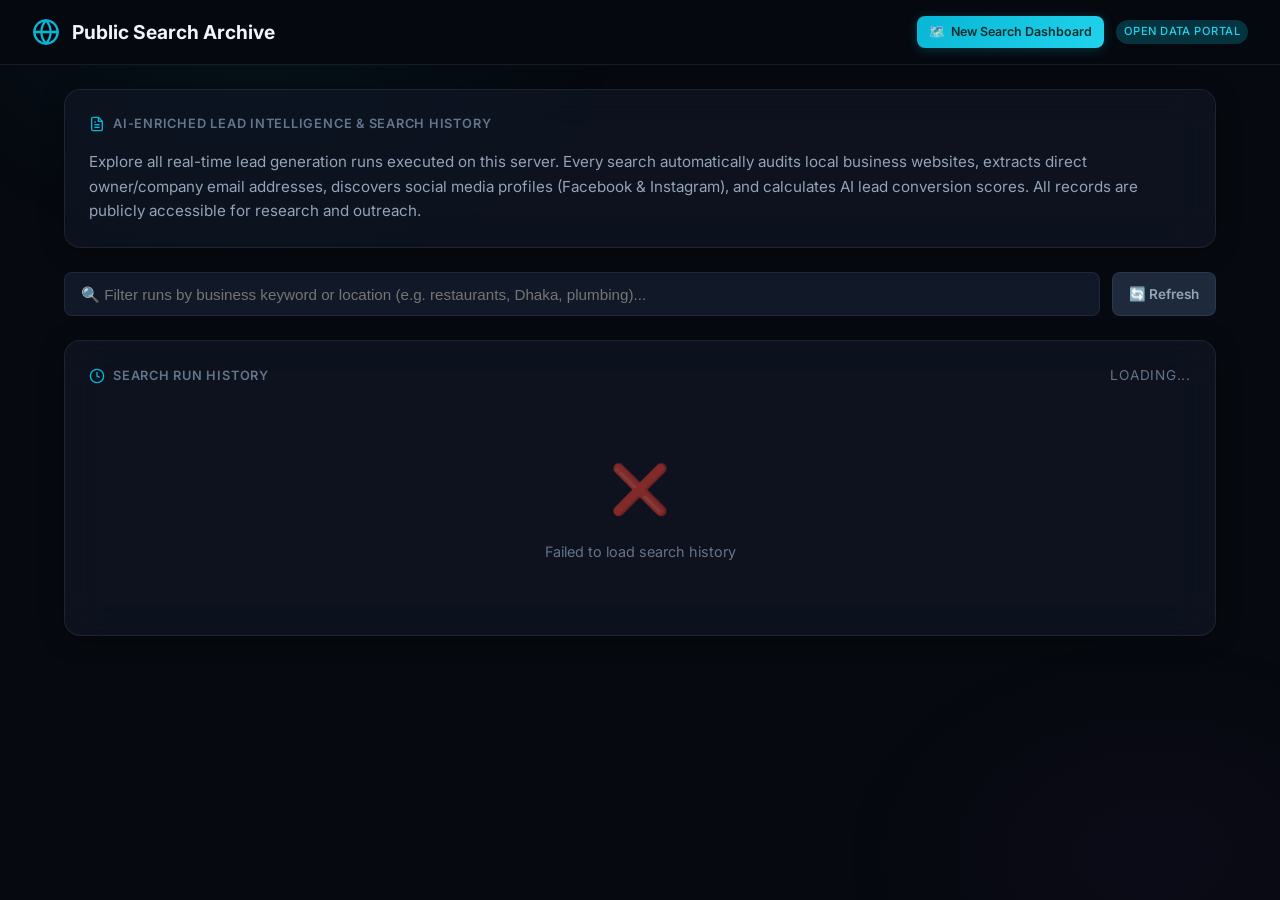
==== static/history.html @ 9029a69c "feat: add public search archive with IP logging, emails, and socials" ====
<!DOCTYPE html>
<html lang="en">
<head>
  <meta charset="UTF-8">
  <meta name="viewport" content="width=device-width, initial-scale=1.0">
  <title>Public Search Archive — Maps Outreach Agent</title>
  <meta name="description" content="Public repository of AI-enriched local business leads, emails, social profiles, and search analytics.">
  <link rel="stylesheet" href="/static/style.css">
  <link rel="icon" href="data:image/svg+xml,<svg xmlns='http://www.w3.org/2000/svg' viewBox='0 0 100 100'><text y='.9em' font-size='90'>🌐</text></svg>">
  <style>
    .ip-badge {
      display: inline-flex;
      align-items: center;
      gap: 4px;
      font-size: 0.75rem;
      font-family: monospace;
      background: var(--bg-hover);
      color: var(--text-accent);
      padding: 2px 8px;
      border-radius: 4px;
      border: 1px solid var(--glass-border);
    }
    .filter-bar {
      margin-bottom: 24px;
      display: flex;
      gap: 12px;
    }
    .filter-bar input {
      flex: 1;
      background: var(--bg-surface);
      border: 1px solid var(--glass-border);
      color: var(--text-primary);
      padding: 10px 16px;
      border-radius: var(--radius-sm);
      font-size: 0.95rem;
      outline: none;
      transition: var(--transition);
    }
    .filter-bar input:focus {
      border-color: var(--accent);
      box-shadow: 0 0 0 2px var(--accent-glow);
    }
    .run-card {
      background: var(--glass-bg);
      border: 1px solid var(--glass-border);
      border-radius: var(--radius-md);
      padding: 16px 20px;
      margin-bottom: 12px;
      display: flex;
      align-items: center;
      justify-content: space-between;
      transition: var(--transition);
    }
    .run-card:hover {
      border-color: rgba(34, 211, 238, 0.3);
      transform: translateY(-1px);
    }
    .run-card__info {
      display: flex;
      flex-direction: column;
      gap: 4px;
    }
    .run-card__title {
      font-size: 1.05rem;
      font-weight: 600;
      color: var(--text-primary);
      display: flex;
      align-items: center;
      gap: 8px;
    }
    .run-card__meta {
      font-size: 0.85rem;
      color: var(--text-secondary);
      display: flex;
      align-items: center;
      gap: 16px;
      flex-wrap: wrap;
    }
    .run-card__actions {
      display: flex;
      gap: 8px;
    }
    .social-link {
      display: inline-flex;
      align-items: center;
      gap: 4px;
      color: var(--accent-light);
      text-decoration: none;
      font-size: 0.85rem;
      background: var(--bg-elevated);
      padding: 2px 6px;
      border-radius: 4px;
      margin-right: 4px;
    }
    .social-link:hover {
      background: var(--bg-hover);
    }
  </style>
</head>
<body>

  <!-- ── Header ────────────────────────────────────────────── -->
  <header class="header">
    <div class="header__brand">
      <svg viewBox="0 0 24 24" fill="none" stroke="currentColor" stroke-width="2" stroke-linecap="round" stroke-linejoin="round">
        <circle cx="12" cy="12" r="10"></circle>
        <line x1="2" y1="12" x2="22" y2="12"></line>
        <path d="M12 2a15.3 15.3 0 0 1 4 10 15.3 15.3 0 0 1-4 10 15.3 15.3 0 0 1-4-10 15.3 15.3 0 0 1 4-10z"></path>
      </svg>
      Public Search Archive
    </div>
    <div style="display: flex; align-items: center; gap: 12px;">
      <a href="/" class="btn btn--primary btn--sm" style="text-decoration: none; display: flex; align-items: center; gap: 6px;">
        <span>🗺️</span> New Search Dashboard
      </a>
      <span class="header__badge">Open Data Portal</span>
    </div>
  </header>

  <main class="container">

    <!-- ── Intro Panel ───────────────────────────────────────── -->
    <section class="card" style="margin-bottom: 24px;">
      <div class="card__title">
        <svg viewBox="0 0 24 24" fill="none" stroke="currentColor" stroke-width="2"><path d="M14 2H6a2 2 0 0 0-2 2v16a2 2 0 0 0 2 2h12a2 2 0 0 0 2-2V8z"></path><polyline points="14 2 14 8 20 8"></polyline><line x1="16" y1="13" x2="8" y2="13"></line><line x1="16" y1="17" x2="8" y2="17"></line><polyline points="10 9 9 9 8 9"></polyline></svg>
        AI-Enriched Lead Intelligence & Search History
      </div>
      <p style="color: var(--text-secondary); font-size: 0.95rem; line-height: 1.6;">
        Explore all real-time lead generation runs executed on this server. Every search automatically audits local business websites, extracts direct owner/company email addresses, discovers social media profiles (Facebook & Instagram), and calculates AI lead conversion scores. All records are publicly accessible for research and outreach.
      </p>
    </section>

    <!-- ── Filter ────────────────────────────────────────────── -->
    <div class="filter-bar">
      <input type="text" id="filterInput" placeholder="🔍 Filter runs by business keyword or location (e.g. restaurants, Dhaka, plumbing)...">
      <button class="btn btn--skip" id="btnRefresh" style="height: 44px; padding: 0 16px;" title="Refresh list">
        🔄 Refresh
      </button>
    </div>

    <!-- ── Runs List ─────────────────────────────────────────── -->
    <section class="card">
      <div class="card__title" style="justify-content: space-between;">
        <div style="display: flex; align-items: center; gap: 8px;">
          <svg viewBox="0 0 24 24" fill="none" stroke="currentColor" stroke-width="2"><circle cx="12" cy="12" r="10"/><polyline points="12 6 12 12 16 14"/></svg>
          Search Run History
        </div>
        <span id="runsCount" style="font-size: 0.85rem; color: var(--text-muted); font-weight: normal;">Loading...</span>
      </div>
      <div id="runsContainer">
        <div class="empty-state">
          <div class="empty-state__icon">⏳</div>
          <div class="empty-state__text">Loading search history...</div>
        </div>
      </div>
    </section>

    <!-- ── Enriched Leads Modal / Section ─────────────────────── -->
    <section class="card leads-section hidden" id="leadsSection" style="margin-top: 32px;">
      <div class="card__title" style="justify-content: space-between;">
        <div style="display: flex; align-items: center; gap: 8px;">
          <svg viewBox="0 0 24 24" fill="none" stroke="currentColor" stroke-width="2"><path d="M17 21v-2a4 4 0 0 0-4-4H5a4 4 0 0 0-4 4v2"/><circle cx="9" cy="7" r="4"/><path d="M23 21v-2a4 4 0 0 0-3-3.87"/><path d="M16 3.13a4 4 0 0 1 0 7.75"/></svg>
          <span id="leadsTitle">Enriched Leads</span>
        </div>
        <div style="display: flex; gap: 8px;">
          <button class="btn btn--skip btn--sm" id="btnExportRunCsv">📥 Download CSV</button>
          <button class="btn btn--sm" id="btnCloseLeads" style="background: var(--bg-hover); border: 1px solid var(--glass-border); color: var(--text-primary);">✕ Close</button>
        </div>
      </div>
      <div id="leadsContent"></div>
    </section>
  </main>

  <script src="/static/history.js"></script>
</body>
</html>
---- static/style.css ----
/* ═══════════════════════════════════════════════════════════════
   Maps Outreach Agent — Dark Glassmorphism Design System
   ═══════════════════════════════════════════════════════════════ */

@import url('https://fonts.googleapis.com/css2?family=Inter:wght@300;400;500;600;700;800&display=swap');

/* ── Tokens ──────────────────────────────────────────────────── */
:root {
  /* Base palette */
  --bg-deep:        #06090f;
  --bg-base:        #0c1220;
  --bg-surface:     #111827;
  --bg-elevated:    #1e293b;
  --bg-hover:       #263044;

  /* Glass */
  --glass-bg:       rgba(17, 24, 39, 0.65);
  --glass-border:   rgba(148, 163, 184, 0.12);
  --glass-blur:     20px;

  /* Text */
  --text-primary:   #f1f5f9;
  --text-secondary: #94a3b8;
  --text-muted:     #64748b;
  --text-accent:    #22d3ee;

  /* Accents */
  --accent:         #06b6d4;
  --accent-light:   #22d3ee;
  --accent-glow:    rgba(6, 182, 212, 0.25);
  --gradient:       linear-gradient(135deg, #06b6d4, #22d3ee);

  /* Status colors */
  --green:          #10b981;
  --green-bg:       rgba(16, 185, 129, 0.12);
  --amber:          #f59e0b;
  --amber-bg:       rgba(245, 158, 11, 0.12);
  --red:            #ef4444;
  --red-bg:         rgba(239, 68, 68, 0.12);
  --blue:           #3b82f6;
  --blue-bg:        rgba(59, 130, 246, 0.12);
  --purple:         #a855f7;
  --purple-bg:      rgba(168, 85, 247, 0.12);

  /* Layout */
  --radius-sm:      8px;
  --radius-md:      12px;
  --radius-lg:      16px;
  --radius-xl:      20px;
  --shadow:         0 4px 24px rgba(0, 0, 0, 0.3);
  --shadow-lg:      0 8px 40px rgba(0, 0, 0, 0.4);
  --transition:     200ms ease;
}

/* ── Reset ───────────────────────────────────────────────────── */
*, *::before, *::after {
  box-sizing: border-box;
  margin: 0;
  padding: 0;
}

html {
  font-size: 16px;
  -webkit-font-smoothing: antialiased;
  -moz-osx-font-smoothing: grayscale;
}

body {
  font-family: 'Inter', -apple-system, BlinkMacSystemFont, sans-serif;
  background: var(--bg-deep);
  color: var(--text-primary);
  line-height: 1.6;
  min-height: 100vh;
  overflow-x: hidden;
}

/* Ambient background gradient */
body::before {
  content: '';
  position: fixed;
  top: -30%;
  left: -10%;
  width: 60%;
  height: 60%;
  background: radial-gradient(ellipse, rgba(6, 182, 212, 0.06) 0%, transparent 70%);
  pointer-events: none;
  z-index: 0;
}
body::after {
  content: '';
  position: fixed;
  bottom: -20%;
  right: -15%;
  width: 50%;
  height: 50%;
  background: radial-gradient(ellipse, rgba(168, 85, 247, 0.04) 0%, transparent 70%);
  pointer-events: none;
  z-index: 0;
}

/* ── Header ──────────────────────────────────────────────────── */
.header {
  position: sticky;
  top: 0;
  z-index: 100;
  padding: 16px 32px;
  background: rgba(6, 9, 15, 0.85);
  backdrop-filter: blur(16px);
  -webkit-backdrop-filter: blur(16px);
  border-bottom: 1px solid var(--glass-border);
  display: flex;
  align-items: center;
  justify-content: space-between;
}

.header__brand {
  display: flex;
  align-items: center;
  gap: 12px;
  font-size: 1.2rem;
  font-weight: 700;
  color: var(--text-primary);
}

.header__brand svg {
  width: 28px;
  height: 28px;
  color: var(--accent);
}

.header__badge {
  font-size: 0.7rem;
  font-weight: 500;
  padding: 3px 8px;
  border-radius: 999px;
  background: var(--accent-glow);
  color: var(--accent-light);
  letter-spacing: 0.04em;
  text-transform: uppercase;
}

/* ── Main container ──────────────────────────────────────────── */
.container {
  position: relative;
  z-index: 1;
  max-width: 1200px;
  margin: 0 auto;
  padding: 24px 24px 64px;
}

/* ── Glass card ──────────────────────────────────────────────── */
.card {
  background: var(--glass-bg);
  backdrop-filter: blur(var(--glass-blur));
  -webkit-backdrop-filter: blur(var(--glass-blur));
  border: 1px solid var(--glass-border);
  border-radius: var(--radius-lg);
  padding: 24px;
  box-shadow: var(--shadow);
  transition: border-color var(--transition);
}

.card:hover {
  border-color: rgba(148, 163, 184, 0.2);
}

.card__title {
  font-size: 0.8rem;
  font-weight: 600;
  text-transform: uppercase;
  letter-spacing: 0.06em;
  color: var(--text-muted);
  margin-bottom: 16px;
  display: flex;
  align-items: center;
  gap: 8px;
}

.card__title svg {
  width: 16px;
  height: 16px;
  color: var(--accent);
}

/* ── Search panel ────────────────────────────────────────────── */
.search-panel {
  margin-bottom: 24px;
}

.search-form {
  display: grid;
  grid-template-columns: 1fr 1fr auto auto auto;
  gap: 12px;
  align-items: end;
}

@media (max-width: 768px) {
  .search-form {
    grid-template-columns: 1fr;
  }
}

.form-group {
  display: flex;
  flex-direction: column;
  gap: 6px;
}

.form-group label {
  font-size: 0.75rem;
  font-weight: 500;
  color: var(--text-secondary);
  text-transform: uppercase;
  letter-spacing: 0.04em;
}

.form-group input {
  background: var(--bg-surface);
  border: 1px solid var(--glass-border);
  border-radius: var(--radius-sm);
  padding: 10px 14px;
  color: var(--text-primary);
  font-family: inherit;
  font-size: 0.9rem;
  outline: none;
  transition: border-color var(--transition), box-shadow var(--transition);
}

.form-group input:focus {
  border-color: var(--accent);
  box-shadow: 0 0 0 3px var(--accent-glow);
}

.form-group input::placeholder {
  color: var(--text-muted);
}

/* ── Buttons ─────────────────────────────────────────────────── */
.btn {
  display: inline-flex;
  align-items: center;
  justify-content: center;
  gap: 8px;
  padding: 10px 20px;
  border: none;
  border-radius: var(--radius-sm);
  font-family: inherit;
  font-size: 0.85rem;
  font-weight: 600;
  cursor: pointer;
  transition: all var(--transition);
  white-space: nowrap;
}

.btn--primary {
  background: var(--gradient);
  color: #042f2e;
  box-shadow: 0 2px 12px var(--accent-glow);
}
.btn--primary:hover {
  transform: translateY(-1px);
  box-shadow: 0 4px 20px var(--accent-glow);
}
.btn--primary:active {
  transform: translateY(0);
}
.btn--primary:disabled {
  opacity: 0.5;
  cursor: not-allowed;
  transform: none;
}

.btn--approve {
  background: var(--green-bg);
  color: var(--green);
  border: 1px solid rgba(16, 185, 129, 0.25);
}
.btn--approve:hover { background: rgba(16, 185, 129, 0.2); }

.btn--reject {
  background: var(--red-bg);
  color: var(--red);
  border: 1px solid rgba(239, 68, 68, 0.25);
}
.btn--reject:hover { background: rgba(239, 68, 68, 0.2); }

.btn--edit {
  background: var(--amber-bg);
  color: var(--amber);
  border: 1px solid rgba(245, 158, 11, 0.25);
}
.btn--edit:hover { background: rgba(245, 158, 11, 0.2); }

.btn--skip {
  background: var(--bg-elevated);
  color: var(--text-secondary);
  border: 1px solid var(--glass-border);
}
.btn--skip:hover { background: var(--bg-hover); }

.btn--sm {
  padding: 6px 12px;
  font-size: 0.78rem;
}

/* ── Stats row ───────────────────────────────────────────────── */
.stats-row {
  display: grid;
  grid-template-columns: repeat(auto-fit, minmax(140px, 1fr));
  gap: 12px;
  margin-bottom: 24px;
}

.stat-card {
  background: var(--glass-bg);
  backdrop-filter: blur(var(--glass-blur));
  -webkit-backdrop-filter: blur(var(--glass-blur));
  border: 1px solid var(--glass-border);
  border-radius: var(--radius-md);
  padding: 16px 20px;
  text-align: center;
  transition: border-color var(--transition), transform var(--transition);
}

.stat-card:hover {
  border-color: rgba(148, 163, 184, 0.2);
  transform: translateY(-2px);
}

.stat-card__value {
  font-size: 2rem;
  font-weight: 800;
  background: var(--gradient);
  -webkit-background-clip: text;
  background-clip: text;
  -webkit-text-fill-color: transparent;
  line-height: 1.2;
}

.stat-card__label {
  font-size: 0.72rem;
  font-weight: 500;
  color: var(--text-muted);
  text-transform: uppercase;
  letter-spacing: 0.05em;
  margin-top: 4px;
}

/* ── Progress section ────────────────────────────────────────── */
.progress-section {
  margin-bottom: 24px;
}

.progress-bar-wrap {
  width: 100%;
  height: 6px;
  background: var(--bg-elevated);
  border-radius: 999px;
  overflow: hidden;
  margin-bottom: 16px;
}

.progress-bar {
  height: 100%;
  background: var(--gradient);
  border-radius: 999px;
  transition: width 0.5s ease;
  width: 0%;
}

.progress-status {
  font-size: 0.85rem;
  color: var(--text-secondary);
  margin-bottom: 12px;
}

/* Pipeline event feed */
.event-feed {
  display: flex;
  flex-direction: column;
  gap: 8px;
  max-height: 400px;
  overflow-y: auto;
  padding-right: 4px;
}

.event-feed::-webkit-scrollbar {
  width: 4px;
}
.event-feed::-webkit-scrollbar-track {
  background: transparent;
}
.event-feed::-webkit-scrollbar-thumb {
  background: var(--bg-hover);
  border-radius: 999px;
}

.event-item {
  display: flex;
  align-items: center;
  gap: 12px;
  padding: 10px 14px;
  background: var(--bg-surface);
  border: 1px solid var(--glass-border);
  border-radius: var(--radius-sm);
  font-size: 0.85rem;
  animation: slideIn 0.3s ease;
}

@keyframes slideIn {
  from { opacity: 0; transform: translateY(-8px); }
  to   { opacity: 1; transform: translateY(0); }
}

.event-item__icon {
  flex-shrink: 0;
  width: 28px;
  height: 28px;
  border-radius: 50%;
  display: flex;
  align-items: center;
  justify-content: center;
  font-size: 0.85rem;
}

.event-item__icon--processing {
  background: var(--blue-bg);
}
.event-item__icon--skipped {
  background: var(--bg-elevated);
}
.event-item__icon--approval {
  background: var(--amber-bg);
}
.event-item__icon--done {
  background: var(--green-bg);
}
.event-item__icon--error {
  background: var(--red-bg);
}

.event-item__text {
  flex: 1;
  min-width: 0;
}

.event-item__name {
  font-weight: 600;
  color: var(--text-primary);
}

.event-item__detail {
  color: var(--text-muted);
  font-size: 0.8rem;
}

.event-item__actions {
  flex-shrink: 0;
}

/* ── Score badge ──────────────────────────────────────────────── */
.score-badge {
  display: inline-flex;
  align-items: center;
  gap: 4px;
  padding: 3px 10px;
  border-radius: 999px;
  font-size: 0.75rem;
  font-weight: 700;
}

.score-badge--high {
  background: var(--green-bg);
  color: var(--green);
}
.score-badge--mid {
  background: var(--amber-bg);
  color: var(--amber);
}
.score-badge--low {
  background: var(--red-bg);
  color: var(--red);
}

/* ── Quality badge ───────────────────────────────────────────── */
.quality-badge {
  display: inline-flex;
  padding: 2px 8px;
  border-radius: 999px;
  font-size: 0.7rem;
  font-weight: 600;
  text-transform: uppercase;
  letter-spacing: 0.03em;
}

.quality-badge--none {
  background: var(--red-bg);
  color: var(--red);
}
.quality-badge--dead {
  background: var(--red-bg);
  color: var(--red);
}
.quality-badge--social {
  background: var(--purple-bg);
  color: var(--purple);
}
.quality-badge--outdated {
  background: var(--amber-bg);
  color: var(--amber);
}
.quality-badge--good {
  background: var(--green-bg);
  color: var(--green);
}

/* ── Status badge ────────────────────────────────────────────── */
.status-badge {
  display: inline-flex;
  align-items: center;
  gap: 4px;
  padding: 3px 10px;
  border-radius: 999px;
  font-size: 0.72rem;
  font-weight: 600;
}

.status-badge--pending {
  background: var(--amber-bg);
  color: var(--amber);
}
.status-badge--approved {
  background: var(--green-bg);
  color: var(--green);
}
.status-badge--sent {
  background: var(--blue-bg);
  color: var(--blue);
}
.status-badge--rejected {
  background: var(--red-bg);
  color: var(--red);
}
.status-badge--skipped {
  background: var(--bg-elevated);
  color: var(--text-muted);
}

/* ── Leads table ─────────────────────────────────────────────── */
.leads-section {
  margin-bottom: 24px;
}

.leads-table-wrap {
  overflow-x: auto;
}

.leads-table {
  width: 100%;
  border-collapse: collapse;
  font-size: 0.85rem;
}

.leads-table th {
  text-align: left;
  font-size: 0.72rem;
  font-weight: 600;
  text-transform: uppercase;
  letter-spacing: 0.05em;
  color: var(--text-muted);
  padding: 10px 12px;
  border-bottom: 1px solid var(--glass-border);
}

.leads-table td {
  padding: 12px;
  border-bottom: 1px solid rgba(148, 163, 184, 0.06);
  color: var(--text-secondary);
  vertical-align: middle;
}

.leads-table tr:hover td {
  background: rgba(148, 163, 184, 0.04);
}

.leads-table__name {
  font-weight: 600;
  color: var(--text-primary);
}

.leads-table__email {
  font-family: 'SF Mono', 'Fira Code', monospace;
  font-size: 0.8rem;
}

/* ── Modal (approval overlay) ────────────────────────────────── */
.modal-overlay {
  position: fixed;
  inset: 0;
  z-index: 1000;
  background: rgba(0, 0, 0, 0.6);
  backdrop-filter: blur(6px);
  -webkit-backdrop-filter: blur(6px);
  display: none;
  align-items: center;
  justify-content: center;
  padding: 24px;
  animation: fadeIn 0.2s ease;
}

.modal-overlay.active {
  display: flex;
}

@keyframes fadeIn {
  from { opacity: 0; }
  to   { opacity: 1; }
}

.modal {
  background: var(--bg-surface);
  border: 1px solid var(--glass-border);
  border-radius: var(--radius-xl);
  max-width: 640px;
  width: 100%;
  max-height: 85vh;
  overflow-y: auto;
  box-shadow: var(--shadow-lg);
  animation: slideUp 0.3s ease;
}

@keyframes slideUp {
  from { opacity: 0; transform: translateY(20px); }
  to   { opacity: 1; transform: translateY(0); }
}

.modal__header {
  display: flex;
  align-items: center;
  justify-content: space-between;
  padding: 20px 24px;
  border-bottom: 1px solid var(--glass-border);
}

.modal__title {
  font-size: 1.1rem;
  font-weight: 700;
}

.modal__close {
  background: none;
  border: none;
  color: var(--text-muted);
  font-size: 1.2rem;
  cursor: pointer;
  padding: 4px;
  transition: color var(--transition);
}
.modal__close:hover {
  color: var(--text-primary);
}

.modal__body {
  padding: 24px;
}

.modal__section {
  margin-bottom: 20px;
}

.modal__section-title {
  font-size: 0.75rem;
  font-weight: 600;
  text-transform: uppercase;
  letter-spacing: 0.05em;
  color: var(--text-muted);
  margin-bottom: 10px;
}

.modal__detail-grid {
  display: grid;
  grid-template-columns: 1fr 1fr;
  gap: 8px;
}

.modal__detail {
  font-size: 0.85rem;
}

.modal__detail-label {
  color: var(--text-muted);
  font-size: 0.75rem;
}

.modal__detail-value {
  color: var(--text-primary);
  font-weight: 500;
  word-break: break-all;
}

.modal__pitch-preview {
  background: var(--bg-deep);
  border: 1px solid var(--glass-border);
  border-radius: var(--radius-md);
  padding: 16px;
  font-size: 0.85rem;
  line-height: 1.7;
  color: var(--text-secondary);
  white-space: pre-wrap;
}

.modal__edit-field {
  width: 100%;
  background: var(--bg-deep);
  border: 1px solid var(--glass-border);
  border-radius: var(--radius-sm);
  padding: 10px 14px;
  color: var(--text-primary);
  font-family: inherit;
  font-size: 0.85rem;
  resize: vertical;
  outline: none;
  transition: border-color var(--transition);
  display: none;
}

.modal__edit-field:focus {
  border-color: var(--accent);
}

.modal__edit-field.active {
  display: block;
}

.modal__footer {
  display: flex;
  gap: 10px;
  justify-content: flex-end;
  padding: 16px 24px;
  border-top: 1px solid var(--glass-border);
}

/* ── Spinner ─────────────────────────────────────────────────── */
.spinner {
  width: 16px;
  height: 16px;
  border: 2px solid var(--glass-border);
  border-top-color: var(--accent);
  border-radius: 50%;
  animation: spin 0.7s linear infinite;
  display: inline-block;
}

@keyframes spin {
  to { transform: rotate(360deg); }
}

/* ── Empty state ─────────────────────────────────────────────── */
.empty-state {
  text-align: center;
  padding: 48px 24px;
  color: var(--text-muted);
}

.empty-state__icon {
  font-size: 3rem;
  margin-bottom: 12px;
  opacity: 0.5;
}

.empty-state__text {
  font-size: 0.9rem;
}

/* ── Pulse animation for processing items ────────────────────── */
@keyframes pulse {
  0%, 100% { opacity: 1; }
  50%      { opacity: 0.5; }
}

.pulse {
  animation: pulse 1.5s ease-in-out infinite;
}

/* ── Hidden utility ──────────────────────────────────────────── */
.hidden {
  display: none !important;
}

/* ── Responsive ──────────────────────────────────────────────── */
@media (max-width: 640px) {
  .header {
    padding: 12px 16px;
  }
  .container {
    padding: 16px 12px 48px;
  }
  .card {
    padding: 16px;
  }
  .modal__detail-grid {
    grid-template-columns: 1fr;
  }
  .modal__footer {
    flex-wrap: wrap;
  }
  .modal__footer .btn {
    flex: 1;
    min-width: 80px;
  }
  .stat-card__value {
    font-size: 1.5rem;
  }
}
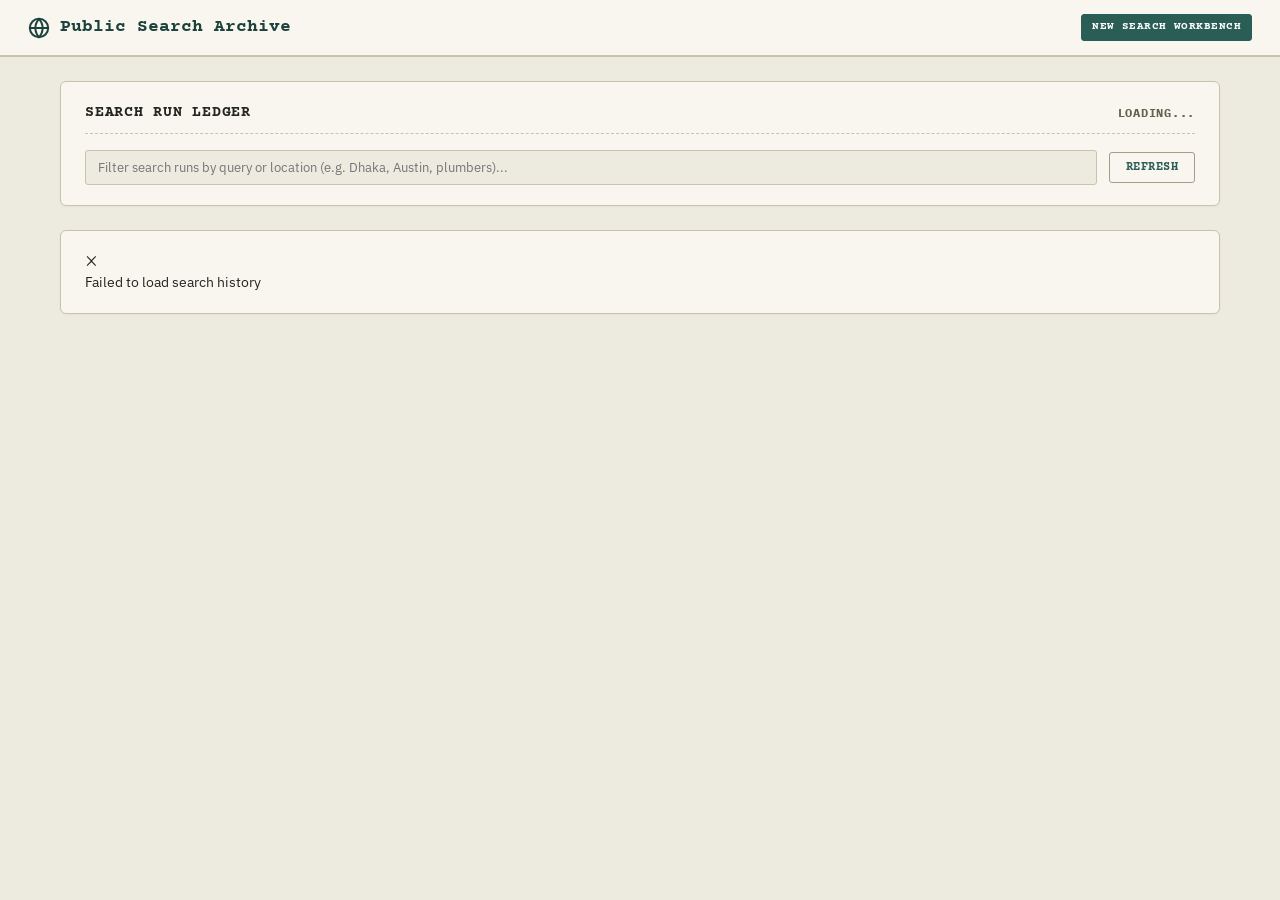
==== commit 0d36c6f3: "feat: Shift to manual outreach model & redesign UI to warm paper/ink field-log ledger aesthetic" ====
--- a/static/history.html
+++ b/static/history.html
@@ -3,172 +3,66 @@
 <head>
   <meta charset="UTF-8">
   <meta name="viewport" content="width=device-width, initial-scale=1.0">
-  <title>Public Search Archive — Maps Outreach Agent</title>
-  <meta name="description" content="Public repository of AI-enriched local business leads, emails, social profiles, and search analytics.">
+  <title>Public Search Archive — GeoProspector AI</title>
   <link rel="stylesheet" href="/static/style.css">
   <link rel="icon" href="data:image/svg+xml,<svg xmlns='http://www.w3.org/2000/svg' viewBox='0 0 100 100'><text y='.9em' font-size='90'>🌐</text></svg>">
-  <style>
-    .ip-badge {
-      display: inline-flex;
-      align-items: center;
-      gap: 4px;
-      font-size: 0.75rem;
-      font-family: monospace;
-      background: var(--bg-hover);
-      color: var(--text-accent);
-      padding: 2px 8px;
-      border-radius: 4px;
-      border: 1px solid var(--glass-border);
-    }
-    .filter-bar {
-      margin-bottom: 24px;
-      display: flex;
-      gap: 12px;
-    }
-    .filter-bar input {
-      flex: 1;
-      background: var(--bg-surface);
-      border: 1px solid var(--glass-border);
-      color: var(--text-primary);
-      padding: 10px 16px;
-      border-radius: var(--radius-sm);
-      font-size: 0.95rem;
-      outline: none;
-      transition: var(--transition);
-    }
-    .filter-bar input:focus {
-      border-color: var(--accent);
-      box-shadow: 0 0 0 2px var(--accent-glow);
-    }
-    .run-card {
-      background: var(--glass-bg);
-      border: 1px solid var(--glass-border);
-      border-radius: var(--radius-md);
-      padding: 16px 20px;
-      margin-bottom: 12px;
-      display: flex;
-      align-items: center;
-      justify-content: space-between;
-      transition: var(--transition);
-    }
-    .run-card:hover {
-      border-color: rgba(34, 211, 238, 0.3);
-      transform: translateY(-1px);
-    }
-    .run-card__info {
-      display: flex;
-      flex-direction: column;
-      gap: 4px;
-    }
-    .run-card__title {
-      font-size: 1.05rem;
-      font-weight: 600;
-      color: var(--text-primary);
-      display: flex;
-      align-items: center;
-      gap: 8px;
-    }
-    .run-card__meta {
-      font-size: 0.85rem;
-      color: var(--text-secondary);
-      display: flex;
-      align-items: center;
-      gap: 16px;
-      flex-wrap: wrap;
-    }
-    .run-card__actions {
-      display: flex;
-      gap: 8px;
-    }
-    .social-link {
-      display: inline-flex;
-      align-items: center;
-      gap: 4px;
-      color: var(--accent-light);
-      text-decoration: none;
-      font-size: 0.85rem;
-      background: var(--bg-elevated);
-      padding: 2px 6px;
-      border-radius: 4px;
-      margin-right: 4px;
-    }
-    .social-link:hover {
-      background: var(--bg-hover);
-    }
-  </style>
 </head>
 <body>
 
-  <!-- ── Header ────────────────────────────────────────────── -->
+  <!-- ── Top Header ─────────────────────────────────────────── -->
   <header class="header">
     <div class="header__brand">
-      <svg viewBox="0 0 24 24" fill="none" stroke="currentColor" stroke-width="2" stroke-linecap="round" stroke-linejoin="round">
+      <svg width="22" height="22" viewBox="0 0 24 24" fill="none" stroke="currentColor" stroke-width="2.2" stroke-linecap="round" stroke-linejoin="round">
         <circle cx="12" cy="12" r="10"></circle>
         <line x1="2" y1="12" x2="22" y2="12"></line>
         <path d="M12 2a15.3 15.3 0 0 1 4 10 15.3 15.3 0 0 1-4 10 15.3 15.3 0 0 1-4-10 15.3 15.3 0 0 1 4-10z"></path>
       </svg>
       Public Search Archive
     </div>
-    <div style="display: flex; align-items: center; gap: 12px;">
-      <a href="/" class="btn btn--primary btn--sm" style="text-decoration: none; display: flex; align-items: center; gap: 6px;">
-        <span>🗺️</span> New Search Dashboard
+    <div class="header__actions">
+      <a href="/" class="btn btn--sm">
+        New Search Workbench
       </a>
-      <span class="header__badge">Open Data Portal</span>
     </div>
   </header>
 
   <main class="container">
 
-    <!-- ── Intro Panel ───────────────────────────────────────── -->
-    <section class="card" style="margin-bottom: 24px;">
-      <div class="card__title">
-        <svg viewBox="0 0 24 24" fill="none" stroke="currentColor" stroke-width="2"><path d="M14 2H6a2 2 0 0 0-2 2v16a2 2 0 0 0 2 2h12a2 2 0 0 0 2-2V8z"></path><polyline points="14 2 14 8 20 8"></polyline><line x1="16" y1="13" x2="8" y2="13"></line><line x1="16" y1="17" x2="8" y2="17"></line><polyline points="10 9 9 9 8 9"></polyline></svg>
-        AI-Enriched Lead Intelligence & Search History
+    <!-- ── Filter & Header Panel ──────────────────────────────── -->
+    <section class="ledger-panel">
+      <div class="ledger-panel__title">
+        <span>Search Run Ledger</span>
+        <span id="runsCount" class="mono" style="font-size:12px; color:var(--text-muted);">Loading...</span>
       </div>
-      <p style="color: var(--text-secondary); font-size: 0.95rem; line-height: 1.6;">
-        Explore all real-time lead generation runs executed on this server. Every search automatically audits local business websites, extracts direct owner/company email addresses, discovers social media profiles (Facebook & Instagram), and calculates AI lead conversion scores. All records are publicly accessible for research and outreach.
-      </p>
+      <div style="display: flex; gap: 12px; align-items: center;">
+        <input type="text" id="filterInput" placeholder="Filter search runs by query or location (e.g. Dhaka, Austin, plumbers)..." style="flex:1;">
+        <button class="btn btn--outline" id="btnRefresh">
+          Refresh
+        </button>
+      </div>
     </section>
 
-    <!-- ── Filter ────────────────────────────────────────────── -->
-    <div class="filter-bar">
-      <input type="text" id="filterInput" placeholder="🔍 Filter runs by business keyword or location (e.g. restaurants, Dhaka, plumbing)...">
-      <button class="btn btn--skip" id="btnRefresh" style="height: 44px; padding: 0 16px;" title="Refresh list">
-        🔄 Refresh
-      </button>
-    </div>
-
-    <!-- ── Runs List ─────────────────────────────────────────── -->
-    <section class="card">
-      <div class="card__title" style="justify-content: space-between;">
-        <div style="display: flex; align-items: center; gap: 8px;">
-          <svg viewBox="0 0 24 24" fill="none" stroke="currentColor" stroke-width="2"><circle cx="12" cy="12" r="10"/><polyline points="12 6 12 12 16 14"/></svg>
-          Search Run History
-        </div>
-        <span id="runsCount" style="font-size: 0.85rem; color: var(--text-muted); font-weight: normal;">Loading...</span>
-      </div>
+    <!-- ── Runs Ledger Container ───────────────────────────────── -->
+    <section class="ledger-panel">
       <div id="runsContainer">
-        <div class="empty-state">
-          <div class="empty-state__icon">⏳</div>
-          <div class="empty-state__text">Loading search history...</div>
+        <div style="text-align:center; padding:32px; color:var(--text-muted);">
+          Loading search run history...
         </div>
       </div>
     </section>
 
-    <!-- ── Enriched Leads Modal / Section ─────────────────────── -->
-    <section class="card leads-section hidden" id="leadsSection" style="margin-top: 32px;">
-      <div class="card__title" style="justify-content: space-between;">
-        <div style="display: flex; align-items: center; gap: 8px;">
-          <svg viewBox="0 0 24 24" fill="none" stroke="currentColor" stroke-width="2"><path d="M17 21v-2a4 4 0 0 0-4-4H5a4 4 0 0 0-4 4v2"/><circle cx="9" cy="7" r="4"/><path d="M23 21v-2a4 4 0 0 0-3-3.87"/><path d="M16 3.13a4 4 0 0 1 0 7.75"/></svg>
-          <span id="leadsTitle">Enriched Leads</span>
-        </div>
+    <!-- ── Enriched Leads Details Modal/Section ───────────────── -->
+    <section class="ledger-panel hidden" id="leadsSection">
+      <div class="ledger-panel__title">
+        <span id="leadsTitle">Enriched Leads</span>
         <div style="display: flex; gap: 8px;">
-          <button class="btn btn--skip btn--sm" id="btnExportRunCsv">📥 Download CSV</button>
-          <button class="btn btn--sm" id="btnCloseLeads" style="background: var(--bg-hover); border: 1px solid var(--glass-border); color: var(--text-primary);">✕ Close</button>
+          <button class="btn btn--outline btn--sm" id="btnExportRunCsv">Export CSV</button>
+          <button class="btn btn--rust btn--sm" id="btnCloseLeads">Close</button>
         </div>
       </div>
       <div id="leadsContent"></div>
     </section>
+
   </main>
 
   <script src="/static/history.js"></script>
--- a/static/style.css
+++ b/static/style.css
@@ -1,814 +1,476 @@
-/* ═══════════════════════════════════════════════════════════════
-   Maps Outreach Agent — Dark Glassmorphism Design System
-   ═══════════════════════════════════════════════════════════════ */
-
-@import url('https://fonts.googleapis.com/css2?family=Inter:wght@300;400;500;600;700;800&display=swap');
-
-/* ── Tokens ──────────────────────────────────────────────────── */
+/* ── Field-Log / Ledger Design System ────────────────────────────── */
+@import url('https://fonts.googleapis.com/css2?family=Courier+Prime:ital,wght@0,400;0,700;1,400&family=IBM+Plex+Mono:wght@400;500;600&family=IBM+Plex+Sans:wght@400;500;600;700&display=swap');
+
 :root {
-  /* Base palette */
-  --bg-deep:        #06090f;
-  --bg-base:        #0c1220;
-  --bg-surface:     #111827;
-  --bg-elevated:    #1e293b;
-  --bg-hover:       #263044;
-
-  /* Glass */
-  --glass-bg:       rgba(17, 24, 39, 0.65);
-  --glass-border:   rgba(148, 163, 184, 0.12);
-  --glass-blur:     20px;
-
-  /* Text */
-  --text-primary:   #f1f5f9;
-  --text-secondary: #94a3b8;
-  --text-muted:     #64748b;
-  --text-accent:    #22d3ee;
-
-  /* Accents */
-  --accent:         #06b6d4;
-  --accent-light:   #22d3ee;
-  --accent-glow:    rgba(6, 182, 212, 0.25);
-  --gradient:       linear-gradient(135deg, #06b6d4, #22d3ee);
-
-  /* Status colors */
-  --green:          #10b981;
-  --green-bg:       rgba(16, 185, 129, 0.12);
-  --amber:          #f59e0b;
-  --amber-bg:       rgba(245, 158, 11, 0.12);
-  --red:            #ef4444;
-  --red-bg:         rgba(239, 68, 68, 0.12);
-  --blue:           #3b82f6;
-  --blue-bg:        rgba(59, 130, 246, 0.12);
-  --purple:         #a855f7;
-  --purple-bg:      rgba(168, 85, 247, 0.12);
-
-  /* Layout */
-  --radius-sm:      8px;
-  --radius-md:      12px;
-  --radius-lg:      16px;
-  --radius-xl:      20px;
-  --shadow:         0 4px 24px rgba(0, 0, 0, 0.3);
-  --shadow-lg:      0 8px 40px rgba(0, 0, 0, 0.4);
-  --transition:     200ms ease;
-}
-
-/* ── Reset ───────────────────────────────────────────────────── */
-*, *::before, *::after {
+  --bg-paper: #EDEAE0;
+  --bg-card: #F8F6EE;
+  --bg-tab-inactive: #E2DDD0;
+  --border-hairline: #C9C2AC;
+  --border-dark: #A59E87;
+  
+  --text-ink: #23261F;
+  --text-muted: #63614F;
+  --text-light: #848270;
+  
+  --accent-teal: #2B5D57;
+  --accent-teal-dark: #1D423E;
+  --stamp-rust: #7A3B2E;
+  --stamp-amber: #AD7A26;
+  --stamp-green: #2E5A36;
+  
+  --font-header: 'Courier Prime', Courier, monospace;
+  --font-body: 'IBM Plex Sans', -apple-system, sans-serif;
+  --font-mono: 'IBM Plex Mono', monospace;
+  
+  --radius-sm: 3px;
+  --radius-md: 6px;
+}
+
+* {
   box-sizing: border-box;
   margin: 0;
   padding: 0;
 }
 
-html {
-  font-size: 16px;
-  -webkit-font-smoothing: antialiased;
-  -moz-osx-font-smoothing: grayscale;
-}
-
 body {
-  font-family: 'Inter', -apple-system, BlinkMacSystemFont, sans-serif;
-  background: var(--bg-deep);
-  color: var(--text-primary);
-  line-height: 1.6;
+  background-color: var(--bg-paper);
+  color: var(--text-ink);
+  font-family: var(--font-body);
+  font-size: 14px;
+  line-height: 1.5;
   min-height: 100vh;
-  overflow-x: hidden;
-}
-
-/* Ambient background gradient */
-body::before {
-  content: '';
-  position: fixed;
-  top: -30%;
-  left: -10%;
-  width: 60%;
-  height: 60%;
-  background: radial-gradient(ellipse, rgba(6, 182, 212, 0.06) 0%, transparent 70%);
-  pointer-events: none;
-  z-index: 0;
-}
-body::after {
-  content: '';
-  position: fixed;
-  bottom: -20%;
-  right: -15%;
-  width: 50%;
-  height: 50%;
-  background: radial-gradient(ellipse, rgba(168, 85, 247, 0.04) 0%, transparent 70%);
-  pointer-events: none;
-  z-index: 0;
-}
-
-/* ── Header ──────────────────────────────────────────────────── */
+  padding-bottom: 60px;
+}
+
+/* ── Typography & Stamp Utilities ─────────────────────────────────── */
+h1, h2, h3, h4, .font-header {
+  font-family: var(--font-header);
+  font-weight: 700;
+  letter-spacing: -0.02em;
+  color: var(--text-ink);
+}
+
+.mono {
+  font-family: var(--font-mono);
+}
+
+/* Rubber Stamp Badges */
+.stamp {
+  display: inline-block;
+  font-family: var(--font-header);
+  font-size: 11px;
+  font-weight: 700;
+  text-transform: uppercase;
+  letter-spacing: 0.08em;
+  padding: 2px 7px;
+  border: 1.5px solid var(--text-muted);
+  color: var(--text-muted);
+  background: transparent;
+  transform: rotate(-1deg);
+  border-radius: 2px;
+  white-space: nowrap;
+}
+
+.stamp--teal {
+  color: var(--accent-teal);
+  border-color: var(--accent-teal);
+}
+
+.stamp--rust {
+  color: var(--stamp-rust);
+  border-color: var(--stamp-rust);
+}
+
+.stamp--amber {
+  color: var(--stamp-amber);
+  border-color: var(--stamp-amber);
+}
+
+.stamp--green {
+  color: var(--stamp-green);
+  border-color: var(--stamp-green);
+}
+
+/* ── Top Header ─────────────────────────────────────────────────── */
 .header {
-  position: sticky;
-  top: 0;
-  z-index: 100;
-  padding: 16px 32px;
-  background: rgba(6, 9, 15, 0.85);
-  backdrop-filter: blur(16px);
-  -webkit-backdrop-filter: blur(16px);
-  border-bottom: 1px solid var(--glass-border);
-  display: flex;
-  align-items: center;
+  background: var(--bg-card);
+  border-bottom: 2px solid var(--border-hairline);
+  padding: 14px 28px;
+  display: flex;
   justify-content: space-between;
+  align-items: center;
+  margin-bottom: 24px;
 }
 
 .header__brand {
+  font-family: var(--font-header);
+  font-size: 18px;
+  font-weight: 700;
+  display: flex;
+  align-items: center;
+  gap: 10px;
+  color: var(--accent-teal-dark);
+}
+
+.header__tag {
+  font-family: var(--font-mono);
+  font-size: 11px;
+  color: var(--text-muted);
+  border: 1px solid var(--border-hairline);
+  padding: 3px 8px;
+  border-radius: var(--radius-sm);
+  background: var(--bg-paper);
+}
+
+.header__actions {
   display: flex;
   align-items: center;
   gap: 12px;
-  font-size: 1.2rem;
-  font-weight: 700;
-  color: var(--text-primary);
-}
-
-.header__brand svg {
-  width: 28px;
-  height: 28px;
-  color: var(--accent);
-}
-
-.header__badge {
-  font-size: 0.7rem;
-  font-weight: 500;
-  padding: 3px 8px;
-  border-radius: 999px;
-  background: var(--accent-glow);
-  color: var(--accent-light);
-  letter-spacing: 0.04em;
-  text-transform: uppercase;
-}
-
-/* ── Main container ──────────────────────────────────────────── */
+}
+
+/* ── Layout Container ────────────────────────────────────────────── */
 .container {
-  position: relative;
-  z-index: 1;
   max-width: 1200px;
   margin: 0 auto;
-  padding: 24px 24px 64px;
-}
-
-/* ── Glass card ──────────────────────────────────────────────── */
-.card {
-  background: var(--glass-bg);
-  backdrop-filter: blur(var(--glass-blur));
-  -webkit-backdrop-filter: blur(var(--glass-blur));
-  border: 1px solid var(--glass-border);
-  border-radius: var(--radius-lg);
-  padding: 24px;
-  box-shadow: var(--shadow);
-  transition: border-color var(--transition);
-}
-
-.card:hover {
-  border-color: rgba(148, 163, 184, 0.2);
-}
-
-.card__title {
-  font-size: 0.8rem;
-  font-weight: 600;
-  text-transform: uppercase;
-  letter-spacing: 0.06em;
-  color: var(--text-muted);
+  padding: 0 20px;
+}
+
+/* ── Ledger Card Panel ───────────────────────────────────────────── */
+.ledger-panel {
+  background: var(--bg-card);
+  border: 1px solid var(--border-hairline);
+  border-radius: var(--radius-md);
+  padding: 20px 24px;
+  margin-bottom: 24px;
+  box-shadow: 0 1px 3px rgba(0,0,0,0.04);
+}
+
+.ledger-panel__title {
+  font-family: var(--font-header);
+  font-size: 15px;
+  font-weight: 700;
+  text-transform: uppercase;
+  letter-spacing: 0.05em;
+  color: var(--text-ink);
   margin-bottom: 16px;
-  display: flex;
-  align-items: center;
-  gap: 8px;
-}
-
-.card__title svg {
-  width: 16px;
-  height: 16px;
-  color: var(--accent);
-}
-
-/* ── Search panel ────────────────────────────────────────────── */
-.search-panel {
-  margin-bottom: 24px;
-}
-
+  padding-bottom: 8px;
+  border-bottom: 1px dashed var(--border-hairline);
+  display: flex;
+  justify-content: space-between;
+  align-items: center;
+}
+
+/* ── Search Form ─────────────────────────────────────────────────── */
 .search-form {
   display: grid;
-  grid-template-columns: 1fr 1fr auto auto auto;
+  grid-template-columns: 2fr 2fr 1fr 1fr auto;
   gap: 12px;
   align-items: end;
 }
 
-@media (max-width: 768px) {
-  .search-form {
-    grid-template-columns: 1fr;
-  }
-}
-
 .form-group {
   display: flex;
   flex-direction: column;
+  gap: 4px;
+}
+
+.form-group label {
+  font-family: var(--font-header);
+  font-size: 11px;
+  font-weight: 700;
+  text-transform: uppercase;
+  letter-spacing: 0.04em;
+  color: var(--text-muted);
+}
+
+input[type="text"],
+input[type="number"],
+textarea {
+  font-family: var(--font-body);
+  font-size: 13px;
+  color: var(--text-ink);
+  background: var(--bg-paper);
+  border: 1px solid var(--border-hairline);
+  border-radius: var(--radius-sm);
+  padding: 8px 12px;
+  outline: none;
+  transition: border-color 0.15s ease;
+}
+
+input:focus, textarea:focus {
+  border-color: var(--accent-teal);
+  background: #FFFFFF;
+}
+
+textarea {
+  line-height: 1.6;
+  resize: vertical;
+}
+
+/* ── Buttons ─────────────────────────────────────────────────────── */
+.btn {
+  font-family: var(--font-header);
+  font-size: 12px;
+  font-weight: 700;
+  text-transform: uppercase;
+  letter-spacing: 0.04em;
+  padding: 8px 16px;
+  border-radius: var(--radius-sm);
+  border: 1px solid var(--accent-teal);
+  background: var(--accent-teal);
+  color: #FFFFFF;
+  cursor: pointer;
+  display: inline-flex;
+  align-items: center;
+  justify-content: center;
   gap: 6px;
-}
-
-.form-group label {
-  font-size: 0.75rem;
-  font-weight: 500;
-  color: var(--text-secondary);
-  text-transform: uppercase;
-  letter-spacing: 0.04em;
-}
-
-.form-group input {
-  background: var(--bg-surface);
-  border: 1px solid var(--glass-border);
+  transition: all 0.15s ease;
+  text-decoration: none;
+}
+
+.btn:hover {
+  background: var(--accent-teal-dark);
+  border-color: var(--accent-teal-dark);
+}
+
+.btn--outline {
+  background: transparent;
+  color: var(--accent-teal);
+  border: 1px solid var(--border-dark);
+}
+
+.btn--outline:hover {
+  background: var(--bg-paper);
+  color: var(--accent-teal-dark);
+}
+
+.btn--sm {
+  padding: 4px 10px;
+  font-size: 11px;
+}
+
+.btn--rust {
+  background: var(--stamp-rust);
+  border-color: var(--stamp-rust);
+  color: #FFFFFF;
+}
+
+.btn--rust:hover {
+  background: #5c2c22;
+}
+
+/* ── Manila Folder Tabs System ───────────────────────────────────── */
+.tab-container {
+  margin-top: 10px;
+}
+
+.manila-tabs {
+  display: flex;
+  gap: 4px;
+  border-bottom: 2px solid var(--border-hairline);
+  padding-left: 8px;
+}
+
+.manila-tab {
+  font-family: var(--font-header);
+  font-size: 13px;
+  font-weight: 700;
+  color: var(--text-muted);
+  background: var(--bg-tab-inactive);
+  border: 1px solid var(--border-hairline);
+  border-bottom: none;
+  padding: 10px 20px;
+  border-top-left-radius: 6px;
+  border-top-right-radius: 12px;
+  cursor: pointer;
+  position: relative;
+  top: 2px;
+  transition: all 0.15s ease;
+  display: flex;
+  align-items: center;
+  gap: 8px;
+}
+
+.manila-tab:hover {
+  background: var(--bg-card);
+  color: var(--text-ink);
+}
+
+.manila-tab.active {
+  background: var(--bg-card);
+  color: var(--accent-teal-dark);
+  border-color: var(--border-hairline);
+  border-bottom: 2px solid var(--bg-card);
+  top: 2px;
+  z-index: 2;
+}
+
+.tab-badge {
+  font-family: var(--font-mono);
+  font-size: 11px;
+  padding: 1px 6px;
+  border-radius: 10px;
+  background: var(--border-hairline);
+  color: var(--text-ink);
+}
+
+.manila-tab.active .tab-badge {
+  background: var(--accent-teal);
+  color: #FFFFFF;
+}
+
+.tab-content {
+  background: var(--bg-card);
+  border: 1px solid var(--border-hairline);
+  border-top: none;
+  border-bottom-left-radius: var(--radius-md);
+  border-bottom-right-radius: var(--radius-md);
+  padding: 24px;
+  min-height: 350px;
+}
+
+/* ── Ledger Table ────────────────────────────────────────────────── */
+.ledger-table {
+  width: 100%;
+  border-collapse: collapse;
+  font-size: 13px;
+}
+
+.ledger-table th {
+  font-family: var(--font-header);
+  font-size: 11px;
+  font-weight: 700;
+  text-transform: uppercase;
+  letter-spacing: 0.05em;
+  color: var(--text-muted);
+  text-align: left;
+  padding: 10px 14px;
+  border-bottom: 1.5px solid var(--border-hairline);
+  background: var(--bg-paper);
+}
+
+.ledger-table td {
+  padding: 12px 14px;
+  border-bottom: 1px solid var(--border-hairline);
+  vertical-align: middle;
+}
+
+.ledger-table tr:hover td {
+  background: rgba(237, 234, 224, 0.4);
+}
+
+/* ── Review & Send Queue Cards ───────────────────────────────────── */
+.queue-grid {
+  display: flex;
+  flex-direction: column;
+  gap: 20px;
+}
+
+.queue-card {
+  background: var(--bg-paper);
+  border: 1px solid var(--border-hairline);
+  border-radius: var(--radius-md);
+  padding: 20px;
+}
+
+.queue-card__header {
+  display: flex;
+  justify-content: space-between;
+  align-items: flex-start;
+  margin-bottom: 14px;
+  padding-bottom: 10px;
+  border-bottom: 1px solid var(--border-hairline);
+}
+
+.queue-card__title {
+  font-family: var(--font-header);
+  font-size: 16px;
+  font-weight: 700;
+  color: var(--text-ink);
+}
+
+.queue-card__meta {
+  font-family: var(--font-mono);
+  font-size: 12px;
+  color: var(--text-muted);
+  margin-top: 2px;
+}
+
+.queue-card__section {
+  margin-bottom: 16px;
+}
+
+.queue-card__section-label {
+  font-family: var(--font-header);
+  font-size: 11px;
+  font-weight: 700;
+  text-transform: uppercase;
+  letter-spacing: 0.05em;
+  color: var(--text-muted);
+  margin-bottom: 6px;
+}
+
+.analysis-box {
+  background: #F2EFE6;
+  border-left: 3px solid var(--accent-teal);
+  padding: 10px 14px;
+  font-size: 13px;
+  color: var(--text-ink);
+  line-height: 1.5;
+}
+
+.prompt-box {
+  background: #FAF8F2;
+  border: 1px solid var(--border-hairline);
   border-radius: var(--radius-sm);
   padding: 10px 14px;
-  color: var(--text-primary);
-  font-family: inherit;
-  font-size: 0.9rem;
-  outline: none;
-  transition: border-color var(--transition), box-shadow var(--transition);
-}
-
-.form-group input:focus {
-  border-color: var(--accent);
-  box-shadow: 0 0 0 3px var(--accent-glow);
-}
-
-.form-group input::placeholder {
-  color: var(--text-muted);
-}
-
-/* ── Buttons ─────────────────────────────────────────────────── */
-.btn {
-  display: inline-flex;
-  align-items: center;
-  justify-content: center;
-  gap: 8px;
-  padding: 10px 20px;
-  border: none;
-  border-radius: var(--radius-sm);
-  font-family: inherit;
-  font-size: 0.85rem;
-  font-weight: 600;
-  cursor: pointer;
-  transition: all var(--transition);
-  white-space: nowrap;
-}
-
-.btn--primary {
-  background: var(--gradient);
-  color: #042f2e;
-  box-shadow: 0 2px 12px var(--accent-glow);
-}
-.btn--primary:hover {
-  transform: translateY(-1px);
-  box-shadow: 0 4px 20px var(--accent-glow);
-}
-.btn--primary:active {
-  transform: translateY(0);
-}
-.btn--primary:disabled {
-  opacity: 0.5;
-  cursor: not-allowed;
-  transform: none;
-}
-
-.btn--approve {
-  background: var(--green-bg);
-  color: var(--green);
-  border: 1px solid rgba(16, 185, 129, 0.25);
-}
-.btn--approve:hover { background: rgba(16, 185, 129, 0.2); }
-
-.btn--reject {
-  background: var(--red-bg);
-  color: var(--red);
-  border: 1px solid rgba(239, 68, 68, 0.25);
-}
-.btn--reject:hover { background: rgba(239, 68, 68, 0.2); }
-
-.btn--edit {
-  background: var(--amber-bg);
-  color: var(--amber);
-  border: 1px solid rgba(245, 158, 11, 0.25);
-}
-.btn--edit:hover { background: rgba(245, 158, 11, 0.2); }
-
-.btn--skip {
-  background: var(--bg-elevated);
-  color: var(--text-secondary);
-  border: 1px solid var(--glass-border);
-}
-.btn--skip:hover { background: var(--bg-hover); }
-
-.btn--sm {
-  padding: 6px 12px;
-  font-size: 0.78rem;
-}
-
-/* ── Stats row ───────────────────────────────────────────────── */
-.stats-row {
-  display: grid;
-  grid-template-columns: repeat(auto-fit, minmax(140px, 1fr));
-  gap: 12px;
-  margin-bottom: 24px;
-}
-
-.stat-card {
-  background: var(--glass-bg);
-  backdrop-filter: blur(var(--glass-blur));
-  -webkit-backdrop-filter: blur(var(--glass-blur));
-  border: 1px solid var(--glass-border);
-  border-radius: var(--radius-md);
-  padding: 16px 20px;
-  text-align: center;
-  transition: border-color var(--transition), transform var(--transition);
-}
-
-.stat-card:hover {
-  border-color: rgba(148, 163, 184, 0.2);
-  transform: translateY(-2px);
-}
-
-.stat-card__value {
-  font-size: 2rem;
-  font-weight: 800;
-  background: var(--gradient);
-  -webkit-background-clip: text;
-  background-clip: text;
-  -webkit-text-fill-color: transparent;
-  line-height: 1.2;
-}
-
-.stat-card__label {
-  font-size: 0.72rem;
-  font-weight: 500;
-  color: var(--text-muted);
-  text-transform: uppercase;
-  letter-spacing: 0.05em;
-  margin-top: 4px;
-}
-
-/* ── Progress section ────────────────────────────────────────── */
-.progress-section {
-  margin-bottom: 24px;
-}
-
-.progress-bar-wrap {
-  width: 100%;
-  height: 6px;
-  background: var(--bg-elevated);
-  border-radius: 999px;
-  overflow: hidden;
-  margin-bottom: 16px;
-}
-
-.progress-bar {
-  height: 100%;
-  background: var(--gradient);
-  border-radius: 999px;
-  transition: width 0.5s ease;
-  width: 0%;
-}
-
-.progress-status {
-  font-size: 0.85rem;
-  color: var(--text-secondary);
-  margin-bottom: 12px;
-}
-
-/* Pipeline event feed */
-.event-feed {
+  font-family: var(--font-mono);
+  font-size: 12px;
+  color: var(--text-ink);
+  max-height: 120px;
+  overflow-y: auto;
+  white-space: pre-wrap;
+}
+
+.queue-card__actions {
+  display: flex;
+  gap: 10px;
+  flex-wrap: wrap;
+  margin-top: 16px;
+  padding-top: 14px;
+  border-top: 1px dashed var(--border-hairline);
+}
+
+/* ── Toast Notifications ─────────────────────────────────────────── */
+#toastContainer {
+  position: fixed;
+  bottom: 20px;
+  right: 20px;
+  z-index: 10000;
   display: flex;
   flex-direction: column;
   gap: 8px;
-  max-height: 400px;
-  overflow-y: auto;
-  padding-right: 4px;
-}
-
-.event-feed::-webkit-scrollbar {
-  width: 4px;
-}
-.event-feed::-webkit-scrollbar-track {
-  background: transparent;
-}
-.event-feed::-webkit-scrollbar-thumb {
-  background: var(--bg-hover);
-  border-radius: 999px;
-}
-
-.event-item {
-  display: flex;
-  align-items: center;
-  gap: 12px;
-  padding: 10px 14px;
-  background: var(--bg-surface);
-  border: 1px solid var(--glass-border);
+}
+
+.toast {
+  font-family: var(--font-mono);
+  font-size: 12px;
+  background: var(--text-ink);
+  color: #EDEAE0;
+  padding: 10px 16px;
   border-radius: var(--radius-sm);
-  font-size: 0.85rem;
-  animation: slideIn 0.3s ease;
-}
-
-@keyframes slideIn {
-  from { opacity: 0; transform: translateY(-8px); }
-  to   { opacity: 1; transform: translateY(0); }
-}
-
-.event-item__icon {
-  flex-shrink: 0;
-  width: 28px;
-  height: 28px;
-  border-radius: 50%;
-  display: flex;
-  align-items: center;
-  justify-content: center;
-  font-size: 0.85rem;
-}
-
-.event-item__icon--processing {
-  background: var(--blue-bg);
-}
-.event-item__icon--skipped {
-  background: var(--bg-elevated);
-}
-.event-item__icon--approval {
-  background: var(--amber-bg);
-}
-.event-item__icon--done {
-  background: var(--green-bg);
-}
-.event-item__icon--error {
-  background: var(--red-bg);
-}
-
-.event-item__text {
-  flex: 1;
-  min-width: 0;
-}
-
-.event-item__name {
-  font-weight: 600;
-  color: var(--text-primary);
-}
-
-.event-item__detail {
-  color: var(--text-muted);
-  font-size: 0.8rem;
-}
-
-.event-item__actions {
-  flex-shrink: 0;
-}
-
-/* ── Score badge ──────────────────────────────────────────────── */
-.score-badge {
-  display: inline-flex;
-  align-items: center;
-  gap: 4px;
-  padding: 3px 10px;
-  border-radius: 999px;
-  font-size: 0.75rem;
-  font-weight: 700;
-}
-
-.score-badge--high {
-  background: var(--green-bg);
-  color: var(--green);
-}
-.score-badge--mid {
-  background: var(--amber-bg);
-  color: var(--amber);
-}
-.score-badge--low {
-  background: var(--red-bg);
-  color: var(--red);
-}
-
-/* ── Quality badge ───────────────────────────────────────────── */
-.quality-badge {
-  display: inline-flex;
-  padding: 2px 8px;
-  border-radius: 999px;
-  font-size: 0.7rem;
-  font-weight: 600;
-  text-transform: uppercase;
-  letter-spacing: 0.03em;
-}
-
-.quality-badge--none {
-  background: var(--red-bg);
-  color: var(--red);
-}
-.quality-badge--dead {
-  background: var(--red-bg);
-  color: var(--red);
-}
-.quality-badge--social {
-  background: var(--purple-bg);
-  color: var(--purple);
-}
-.quality-badge--outdated {
-  background: var(--amber-bg);
-  color: var(--amber);
-}
-.quality-badge--good {
-  background: var(--green-bg);
-  color: var(--green);
-}
-
-/* ── Status badge ────────────────────────────────────────────── */
-.status-badge {
-  display: inline-flex;
-  align-items: center;
-  gap: 4px;
-  padding: 3px 10px;
-  border-radius: 999px;
-  font-size: 0.72rem;
-  font-weight: 600;
-}
-
-.status-badge--pending {
-  background: var(--amber-bg);
-  color: var(--amber);
-}
-.status-badge--approved {
-  background: var(--green-bg);
-  color: var(--green);
-}
-.status-badge--sent {
-  background: var(--blue-bg);
-  color: var(--blue);
-}
-.status-badge--rejected {
-  background: var(--red-bg);
-  color: var(--red);
-}
-.status-badge--skipped {
-  background: var(--bg-elevated);
-  color: var(--text-muted);
-}
-
-/* ── Leads table ─────────────────────────────────────────────── */
-.leads-section {
-  margin-bottom: 24px;
-}
-
-.leads-table-wrap {
-  overflow-x: auto;
-}
-
-.leads-table {
-  width: 100%;
-  border-collapse: collapse;
-  font-size: 0.85rem;
-}
-
-.leads-table th {
-  text-align: left;
-  font-size: 0.72rem;
-  font-weight: 600;
-  text-transform: uppercase;
-  letter-spacing: 0.05em;
-  color: var(--text-muted);
-  padding: 10px 12px;
-  border-bottom: 1px solid var(--glass-border);
-}
-
-.leads-table td {
-  padding: 12px;
-  border-bottom: 1px solid rgba(148, 163, 184, 0.06);
-  color: var(--text-secondary);
-  vertical-align: middle;
-}
-
-.leads-table tr:hover td {
-  background: rgba(148, 163, 184, 0.04);
-}
-
-.leads-table__name {
-  font-weight: 600;
-  color: var(--text-primary);
-}
-
-.leads-table__email {
-  font-family: 'SF Mono', 'Fira Code', monospace;
-  font-size: 0.8rem;
-}
-
-/* ── Modal (approval overlay) ────────────────────────────────── */
-.modal-overlay {
-  position: fixed;
-  inset: 0;
-  z-index: 1000;
-  background: rgba(0, 0, 0, 0.6);
-  backdrop-filter: blur(6px);
-  -webkit-backdrop-filter: blur(6px);
-  display: none;
-  align-items: center;
-  justify-content: center;
-  padding: 24px;
+  box-shadow: 0 4px 12px rgba(0,0,0,0.15);
+  display: flex;
+  align-items: center;
+  gap: 8px;
   animation: fadeIn 0.2s ease;
 }
 
-.modal-overlay.active {
-  display: flex;
-}
-
 @keyframes fadeIn {
-  from { opacity: 0; }
-  to   { opacity: 1; }
-}
-
-.modal {
-  background: var(--bg-surface);
-  border: 1px solid var(--glass-border);
-  border-radius: var(--radius-xl);
-  max-width: 640px;
-  width: 100%;
-  max-height: 85vh;
-  overflow-y: auto;
-  box-shadow: var(--shadow-lg);
-  animation: slideUp 0.3s ease;
-}
-
-@keyframes slideUp {
-  from { opacity: 0; transform: translateY(20px); }
-  to   { opacity: 1; transform: translateY(0); }
-}
-
-.modal__header {
-  display: flex;
-  align-items: center;
-  justify-content: space-between;
-  padding: 20px 24px;
-  border-bottom: 1px solid var(--glass-border);
-}
-
-.modal__title {
-  font-size: 1.1rem;
-  font-weight: 700;
-}
-
-.modal__close {
-  background: none;
-  border: none;
-  color: var(--text-muted);
-  font-size: 1.2rem;
-  cursor: pointer;
-  padding: 4px;
-  transition: color var(--transition);
-}
-.modal__close:hover {
-  color: var(--text-primary);
-}
-
-.modal__body {
-  padding: 24px;
-}
-
-.modal__section {
-  margin-bottom: 20px;
-}
-
-.modal__section-title {
-  font-size: 0.75rem;
-  font-weight: 600;
-  text-transform: uppercase;
-  letter-spacing: 0.05em;
-  color: var(--text-muted);
-  margin-bottom: 10px;
-}
-
-.modal__detail-grid {
-  display: grid;
-  grid-template-columns: 1fr 1fr;
-  gap: 8px;
-}
-
-.modal__detail {
-  font-size: 0.85rem;
-}
-
-.modal__detail-label {
-  color: var(--text-muted);
-  font-size: 0.75rem;
-}
-
-.modal__detail-value {
-  color: var(--text-primary);
-  font-weight: 500;
-  word-break: break-all;
-}
-
-.modal__pitch-preview {
-  background: var(--bg-deep);
-  border: 1px solid var(--glass-border);
-  border-radius: var(--radius-md);
-  padding: 16px;
-  font-size: 0.85rem;
-  line-height: 1.7;
-  color: var(--text-secondary);
-  white-space: pre-wrap;
-}
-
-.modal__edit-field {
-  width: 100%;
-  background: var(--bg-deep);
-  border: 1px solid var(--glass-border);
-  border-radius: var(--radius-sm);
-  padding: 10px 14px;
-  color: var(--text-primary);
-  font-family: inherit;
-  font-size: 0.85rem;
-  resize: vertical;
-  outline: none;
-  transition: border-color var(--transition);
-  display: none;
-}
-
-.modal__edit-field:focus {
-  border-color: var(--accent);
-}
-
-.modal__edit-field.active {
-  display: block;
-}
-
-.modal__footer {
-  display: flex;
-  gap: 10px;
-  justify-content: flex-end;
-  padding: 16px 24px;
-  border-top: 1px solid var(--glass-border);
-}
-
-/* ── Spinner ─────────────────────────────────────────────────── */
-.spinner {
-  width: 16px;
-  height: 16px;
-  border: 2px solid var(--glass-border);
-  border-top-color: var(--accent);
-  border-radius: 50%;
-  animation: spin 0.7s linear infinite;
-  display: inline-block;
-}
-
-@keyframes spin {
-  to { transform: rotate(360deg); }
-}
-
-/* ── Empty state ─────────────────────────────────────────────── */
-.empty-state {
-  text-align: center;
-  padding: 48px 24px;
-  color: var(--text-muted);
-}
-
-.empty-state__icon {
-  font-size: 3rem;
-  margin-bottom: 12px;
-  opacity: 0.5;
-}
-
-.empty-state__text {
-  font-size: 0.9rem;
-}
-
-/* ── Pulse animation for processing items ────────────────────── */
-@keyframes pulse {
-  0%, 100% { opacity: 1; }
-  50%      { opacity: 0.5; }
-}
-
-.pulse {
-  animation: pulse 1.5s ease-in-out infinite;
-}
-
-/* ── Hidden utility ──────────────────────────────────────────── */
+  from { opacity: 0; transform: translateY(6px); }
+  to { opacity: 1; transform: translateY(0); }
+}
+
 .hidden {
   display: none !important;
 }
-
-/* ── Responsive ──────────────────────────────────────────────── */
-@media (max-width: 640px) {
-  .header {
-    padding: 12px 16px;
-  }
-  .container {
-    padding: 16px 12px 48px;
-  }
-  .card {
-    padding: 16px;
-  }
-  .modal__detail-grid {
-    grid-template-columns: 1fr;
-  }
-  .modal__footer {
-    flex-wrap: wrap;
-  }
-  .modal__footer .btn {
-    flex: 1;
-    min-width: 80px;
-  }
-  .stat-card__value {
-    font-size: 1.5rem;
-  }
-}
